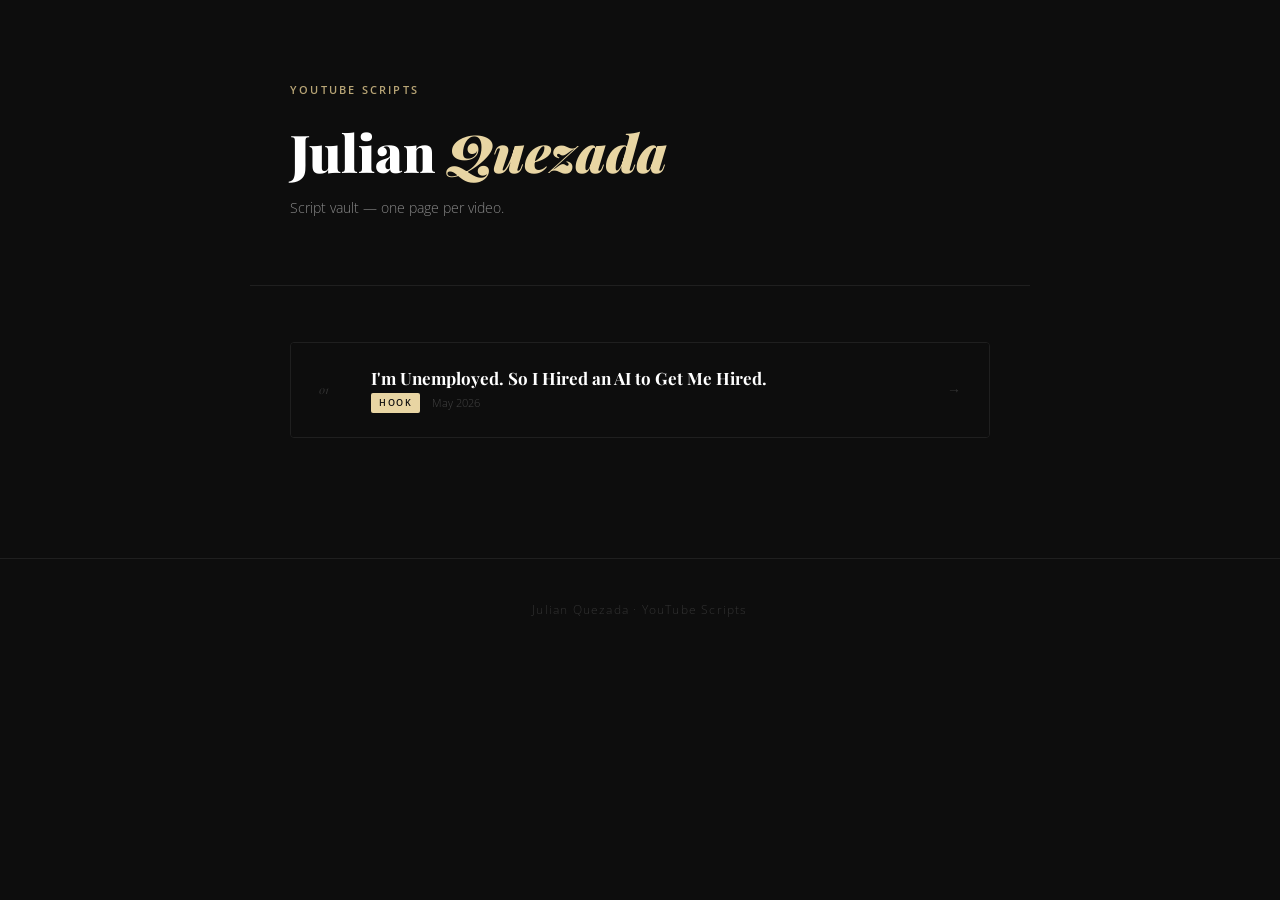
==== index.html @ bac56db6 "Initial commit: script viewer dashboard + auto-ai-applier script Co-Authored-By: Claude Sonnet 4.6 <" ====
<!DOCTYPE html>
<html lang="en">
<head>
<meta charset="UTF-8">
<meta name="viewport" content="width=device-width, initial-scale=1.0">
<title>Scripts — Julian Quezada</title>
<link rel="icon" href="data:image/svg+xml,<svg xmlns='http://www.w3.org/2000/svg' viewBox='0 0 100 100'><text y='.9em' font-size='90'>🎬</text></svg>">
<link href="https://fonts.googleapis.com/css2?family=Playfair+Display:ital,wght@0,400;0,700;0,900;1,400;1,700&family=Open+Sans:ital,wght@0,300;0,400;0,600;1,300;1,400&display=swap" rel="stylesheet">
<style>
  *, *::before, *::after { box-sizing: border-box; margin: 0; padding: 0; }
  :root {
    --bg: #0d0d0d; --surface: #141414; --border: #1f1f1f;
    --accent: #e8d5a3; --accent-dim: #b8a576;
    --text: #e2e2e2; --muted: #888; --label-bg: #1a1a1a;
  }
  body { background: var(--bg); color: var(--text); font-family: 'Open Sans', sans-serif; font-weight: 300; line-height: 1.75; min-height: 100vh; }

  .hero { border-bottom: 1px solid var(--border); padding: 80px 40px 64px; max-width: 780px; margin: 0 auto; }
  .hero-eyebrow { font-size: 11px; font-weight: 600; letter-spacing: 0.2em; text-transform: uppercase; color: var(--accent-dim); margin-bottom: 24px; }
  .hero h1 { font-family: 'Playfair Display', serif; font-size: clamp(32px, 5vw, 52px); font-weight: 900; line-height: 1.1; color: #fff; }
  .hero h1 em { font-style: italic; color: var(--accent); }
  .hero-sub { margin-top: 16px; font-size: 14px; color: var(--muted); }

  .container { max-width: 780px; margin: 0 auto; padding: 56px 40px 120px; }

  .scripts-grid { display: flex; flex-direction: column; gap: 1px; background: var(--border); border: 1px solid var(--border); border-radius: 4px; overflow: hidden; }

  .script-card { display: flex; align-items: center; gap: 24px; background: var(--bg); padding: 24px 28px; text-decoration: none; color: inherit; transition: background 0.15s ease; }
  .script-card:hover { background: var(--surface); }

  .card-num { font-family: 'Playfair Display', serif; font-size: 11px; font-style: italic; color: #333; min-width: 28px; }
  .card-body { flex: 1; }
  .card-title { font-family: 'Playfair Display', serif; font-size: 17px; font-weight: 700; color: #fff; line-height: 1.3; margin-bottom: 4px; }
  .card-meta { display: flex; align-items: center; gap: 12px; }
  .card-tag { font-size: 9px; font-weight: 600; letter-spacing: 0.18em; text-transform: uppercase; color: var(--bg); background: var(--accent); padding: 2px 8px; border-radius: 2px; }
  .card-date { font-size: 11px; color: #444; }
  .card-arrow { color: #333; font-size: 14px; transition: color 0.15s ease, transform 0.15s ease; }
  .script-card:hover .card-arrow { color: var(--accent); transform: translateX(3px); }

  .empty { padding: 48px 0; text-align: center; color: #333; font-size: 13px; letter-spacing: 0.05em; }

  footer { text-align: center; padding: 40px; color: #333; font-size: 12px; letter-spacing: 0.1em; border-top: 1px solid var(--border); }
</style>
</head>
<body>

<div class="hero">
  <div class="hero-eyebrow">YouTube Scripts</div>
  <h1>Julian <em>Quezada</em></h1>
  <p class="hero-sub">Script vault — one page per video.</p>
</div>

<div class="container">
  <div class="scripts-grid">

    <a class="script-card" href="./auto-ai-applier/">
      <span class="card-num">01</span>
      <div class="card-body">
        <div class="card-title">I'm Unemployed. So I Hired an AI to Get Me Hired.</div>
        <div class="card-meta">
          <span class="card-tag">Hook</span>
          <span class="card-date">May 2026</span>
        </div>
      </div>
      <span class="card-arrow">→</span>
    </a>

    <!-- Add new script cards above this line -->

  </div>
</div>

<footer>Julian Quezada · YouTube Scripts</footer>

</body>
</html>
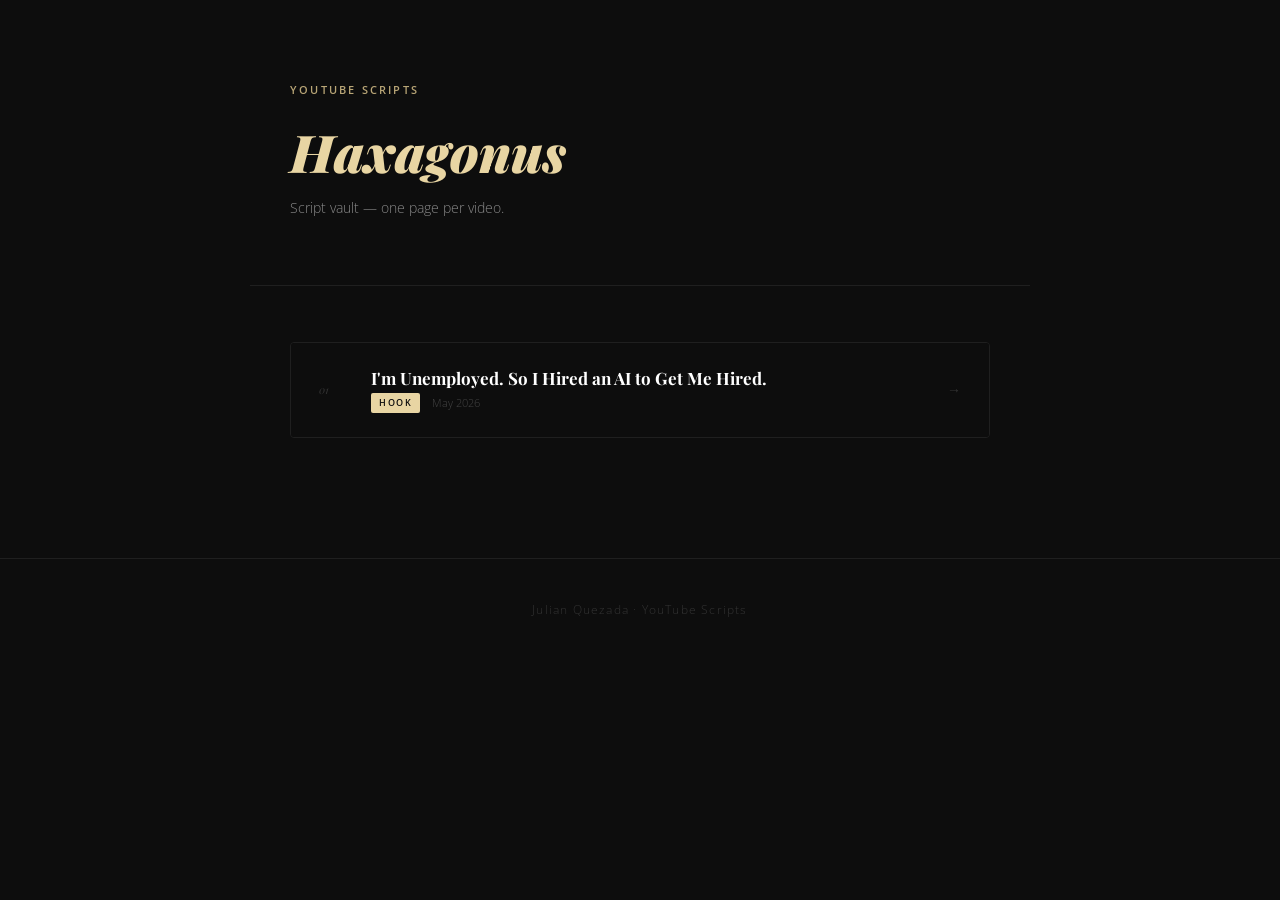
==== commit e6551ec5: "Update dashboard header to Haxagonus Co-Authored-By: Claude Sonnet 4.6 <noreply@anthropic.com>" ====
--- a/index.html
+++ b/index.html
@@ -46,7 +46,7 @@
 
 <div class="hero">
   <div class="hero-eyebrow">YouTube Scripts</div>
-  <h1>Julian <em>Quezada</em></h1>
+  <h1><em>Haxagonus</em></h1>
   <p class="hero-sub">Script vault — one page per video.</p>
 </div>
 
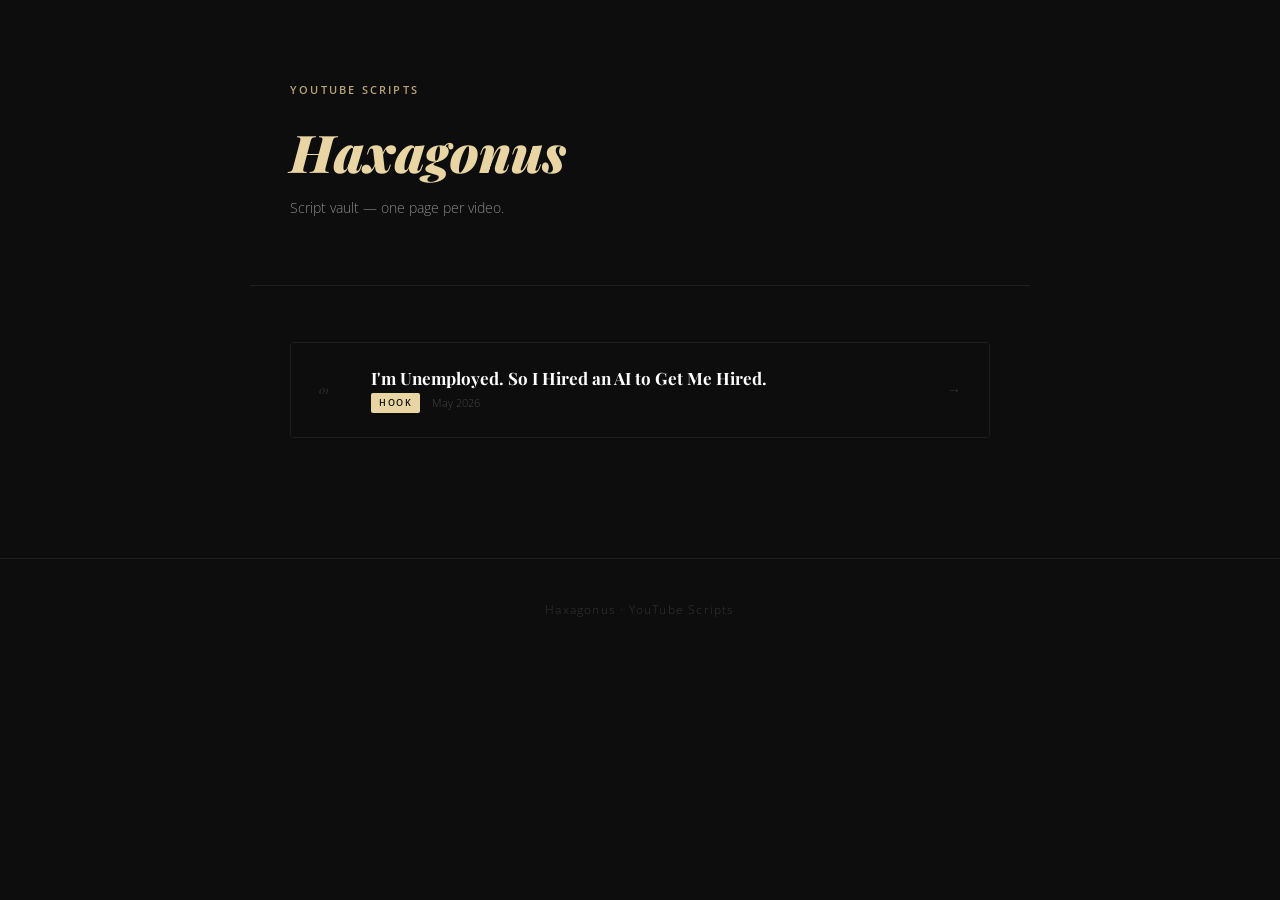
==== commit a0eca378: "Update footer to Haxagonus Co-Authored-By: Claude Sonnet 4.6 <noreply@anthropic.com>" ====
--- a/index.html
+++ b/index.html
@@ -70,7 +70,7 @@
   </div>
 </div>
 
-<footer>Julian Quezada · YouTube Scripts</footer>
+<footer>Haxagonus · YouTube Scripts</footer>
 
 </body>
 </html>
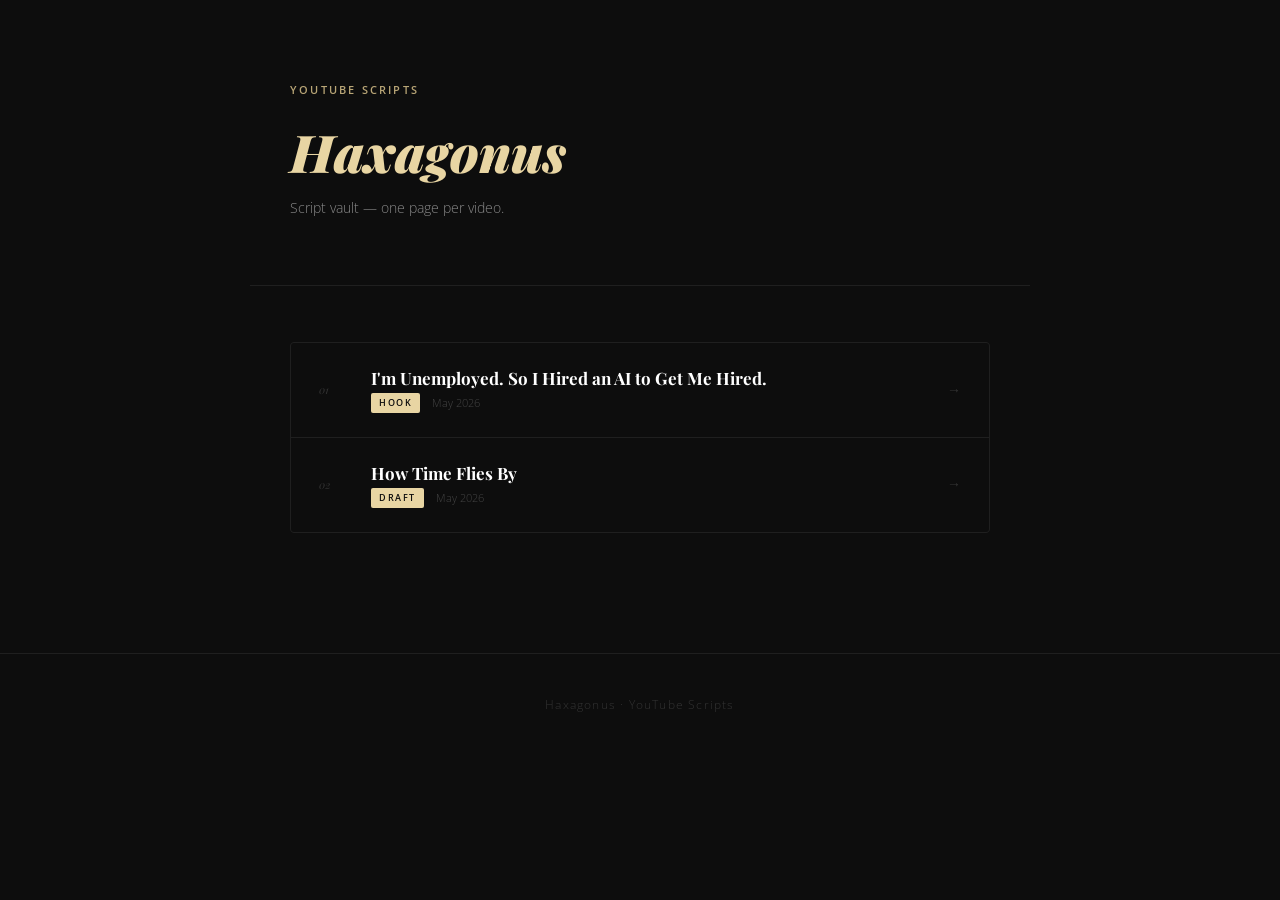
==== commit d86fe0da: "Add How Time Flies By script — beat outline 5-section solo storytelling spine with the "I didn't los" ====
--- a/index.html
+++ b/index.html
@@ -65,6 +65,18 @@
       <span class="card-arrow">→</span>
     </a>
 
+    <a class="script-card" href="./how-time-flies/">
+      <span class="card-num">02</span>
+      <div class="card-body">
+        <div class="card-title">How Time Flies By</div>
+        <div class="card-meta">
+          <span class="card-tag">Draft</span>
+          <span class="card-date">May 2026</span>
+        </div>
+      </div>
+      <span class="card-arrow">→</span>
+    </a>
+
     <!-- Add new script cards above this line -->
 
   </div>
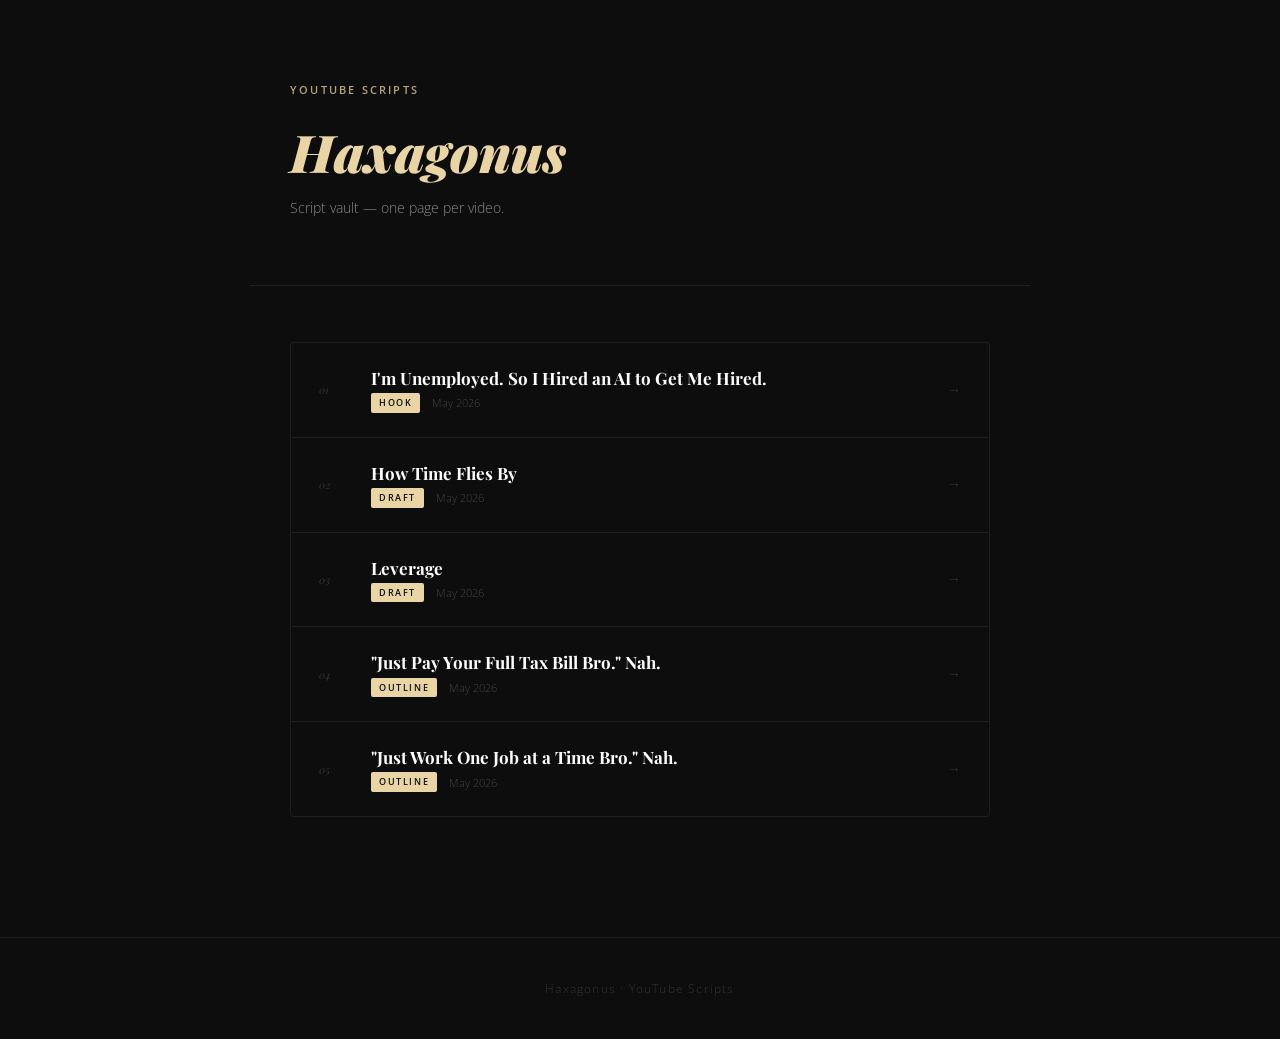
==== commit d6c81eb7: "Add feie, leverage, over-employment scripts + renderer updates and video ideas Co-Authored-By: Claud" ====
--- a/index.html
+++ b/index.html
@@ -77,6 +77,42 @@
       <span class="card-arrow">→</span>
     </a>
 
+    <a class="script-card" href="./leverage/">
+      <span class="card-num">03</span>
+      <div class="card-body">
+        <div class="card-title">Leverage</div>
+        <div class="card-meta">
+          <span class="card-tag">Draft</span>
+          <span class="card-date">May 2026</span>
+        </div>
+      </div>
+      <span class="card-arrow">→</span>
+    </a>
+
+    <a class="script-card" href="./feie/">
+      <span class="card-num">04</span>
+      <div class="card-body">
+        <div class="card-title">"Just Pay Your Full Tax Bill Bro." Nah.</div>
+        <div class="card-meta">
+          <span class="card-tag">Outline</span>
+          <span class="card-date">May 2026</span>
+        </div>
+      </div>
+      <span class="card-arrow">→</span>
+    </a>
+
+    <a class="script-card" href="./over-employment/">
+      <span class="card-num">05</span>
+      <div class="card-body">
+        <div class="card-title">"Just Work One Job at a Time Bro." Nah.</div>
+        <div class="card-meta">
+          <span class="card-tag">Outline</span>
+          <span class="card-date">May 2026</span>
+        </div>
+      </div>
+      <span class="card-arrow">→</span>
+    </a>
+
     <!-- Add new script cards above this line -->
 
   </div>
